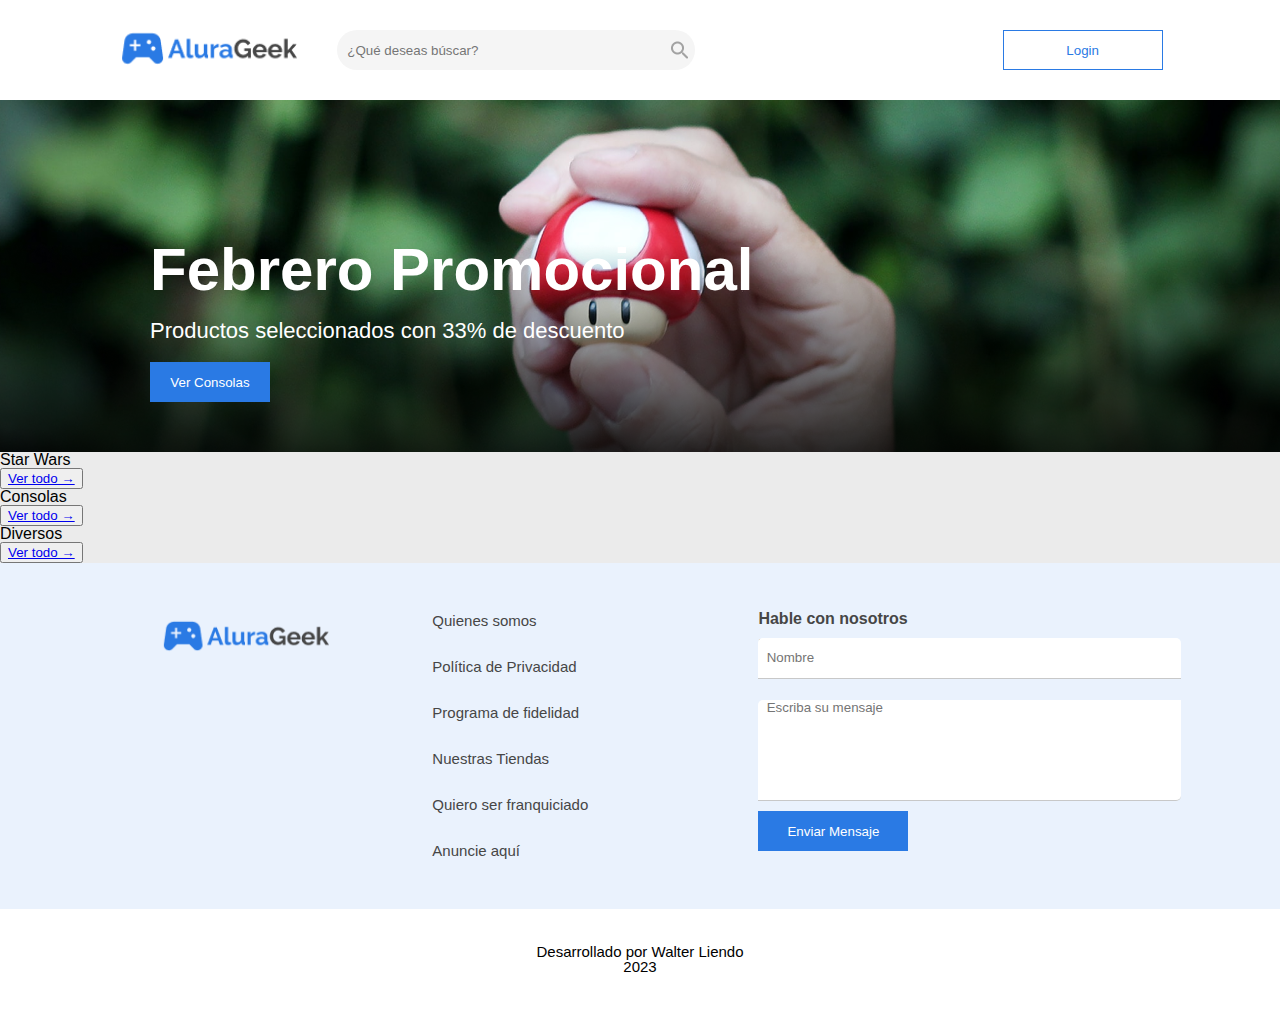
==== index.html @ b8b11677 "creacion del template add-product" ====
<!DOCTYPE html>
<html lang="es">
<head>
    <meta charset="UTF-8">
    <meta http-equiv="X-UA-Compatible" content="IE=edge" />
    <link rel="icon" href="/assets/img/logo.png" />
    <meta name="viewport" content="width=device-width, initial-scale=1.0">
    <link rel="stylesheet" href="assets/css/reset.css">
    <link rel="stylesheet" href="assets/css/style.css">
    <link rel="stylesheet" href="assets/css/header.css">
    <link rel="stylesheet" href="assets/css/banner.css">
    <link rel="stylesheet" href="assets/css/products.css">
    <link rel="stylesheet" href="assets/css/footer.css">
    <link rel="preconnect" href="https://fonts.googleapis.com" />
    <link rel="preconnect" href="https://fonts.gstatic.com" crossorigin />
    <link href="https://fonts.googleapis.com/css2?family=Fira+Code:wght@700&display=swap"/>
    <title>AluraGeek | Home</title>
</head>
<body>
    <header class="header container">
        <div class="header__container">
                <div class="logo__container">
                    <a href="/index.html"><img class="logo__img" src="./assets/img/logo1.png" alt="logo" /></a>
                    <input class="logo__texto" type="text" id="searchInput" placeholder="¿Qué deseas búscar?" />
                    <div class="logo__texto__lupa">
                        <img src="assets/img/lupa.png" alt="lupa">
                    </div>
                </div>
                <a href="./pages/login.html" class="login">
                     <button class="login__btn" id="btnLogin" type="submit">Login</button>
                </a>
               
                <div class="logo__texto__lupa-mobile">
                    <img src="assets/img/lupa.png" alt="lupa">
                </div>
            </div> 
        </div>
     
            <div class="banner__container">
            <div class="banner__descripcion">
                    <h2 class="banner__titulo">Febrero Promocional</h2>
                    <p class="banner__texto">Productos seleccionados con 33% de descuento</p>
                    <a href="#"><button class="banner__btn" type="button">Ver Consolas</button></a>
            </div>
            </div>
    </header>

<!-------------------------------------->

    <section class="productos">
        <div class="productos__container">
        <ul id="searchResults"></ul>
            <div class="productos__titulo">
                <h2 class="categoria__titulo">Star Wars</h2>
                <button class="categoria__btn"><a href="#" class="categoria__link" id="link">Ver todo &#8594;</a></button>
            </div>
            
        </div>
    </section>
    <section class="productos">
        <div class="productos__container">
            <div class="productos__titulo">
                <h2 class="categoria__titulo">Consolas</h2>
                <button class="categoria__btn"><a href="#" class="categoria__link" id="link">Ver todo &#8594;</a></button>
            </div>
            
        </div>
    </section>
    <section class="productos" data-product>
        <div class="productos__container">
            <div class="productos__titulo">
                <h2 class="categoria__titulo">Diversos</h2>
                <button class="categoria__btn"><a href="#" class="categoria__link" id="link">Ver todo &#8594;</a></button>
            </div>
            
        </div>
    </section>
</div>

<!-------------------------------------->

<footer class="pie">
    <div class="pie__container">
        <div class="pie__items">
            <img class="pie__img" src="./assets/img/logo1.png" alt="logo" />      
            <nav class="pie__nav">
                <ul class="pie__lista">
                    <li class="pie__btn"><a class="pie__link" href="">Quienes somos</a></li>
                    <li class="pie__btn"><a class="pie__link" href="">Política de Privacidad</a></li>
                    <li class="pie__btn"><a class="pie__link" href="">Programa de fidelidad</a></li>
                    <li class="pie__btn"><a class="pie__link" href="">Nuestras Tiendas</a></li>
                    <li class="pie__btn"><a class="pie__link" href="">Quiero ser franquiciado</a></li>
                    <li class="pie__btn"><a class="pie__link" href="">Anuncie aquí</a></li>
                </ul>            
            </nav>
        </div>
    <form class="contact__form">
        <label class="contact__form__descripcion">Hable con nosotros</label>
        <div class="form__input">
            <div class="form__nombre__float">
                <input class="form__nombre" type="text" placeholder="Nombre"
                onfocus="this.placeholder=''"
                onblur="this.placeholder='Nombre'" id="formNombre" required />
                <label class="label__nombre">Nombre</label>
            </div>
        <textarea class="form__mensaje" placeholder="Escriba su mensaje" id="formMensaje" required></textarea>
        </div>
        <button type="submit" value="Enviar mensaje" class="form__btn" id="formBtn">Enviar Mensaje</button>
    </form>
</div>
    <div class="pie__info">
        <p class="pie__nombre">Desarrollado por Walter Liendo <br>  2023 </p>
    </div>
</footer>
    <script src="controllers/list-products.js" type="module"></script>
    <script src="controllers/search.js" type="module"></script>
</body>
</html>
---- assets/css/style.css ----
:root {
    font-family: "Releway", sans-serif;
  }

  body {
    background-color: #ebebeb;
    margin: 0;
  padding: 0;
  box-sizing: border-box;
  font-family: "Releway", sans-serif;
  }
---- assets/css/header.css ----
.header {
  display: flex;
	flex-direction: column;
  background-color: #ffff;
}

.header__container {
  align-items: center;
	display: flex;
}

.logo__container {
  display: flex;
	flex-direction: row;
}

.logo__texto {
  float: left;
	height: 40px;
	padding: 0 10px;
  border: none;
	border-radius: 20px 0 0 20px;
  font-family: 'Raleway', sans-serif;
  background: #F5F5F5;
}

.logo__texto__lupa {
  align-items: center;
  border: none;
	border-radius: 0 20px 20px 0;
	display: flex;
	flex-direction: column;
	height: 40px;
	justify-content: center;
	width: 30px;
  background-color: #F5F5F5;
}

.login__btn {
  cursor: pointer;
	height: 40px;
  color: #2A7AE4;
  background: white;
  border: 1px solid #2A7AE4;
}

.login__btn:hover {
  color: white;
  background: #2A7AE4;
}

/*****************/

@media screen and (min-width: 0) {
  .header__container {
    height: 80px;
		justify-content: space-around;
  }

  .logo__container {
    width: 27%;

  }

  .logo__img {
    width: 100px;

  }
  .login__btn {
    width: 120px;

  }

  .logo__texto {
    display: none;

  }

  .logo__texto__lupa {
    display: none;

  }

}

/*************************/

  @media screen and (min-width: 768px) {

  .logo__container {
    align-items: center;
    width: 60%;
  }

  .logo__texto {
    display: block;
		width: 60%;
		margin-left: 30px;
  }

  .logo__texto__lupa {
    display: flex;

  }

  .logo__texto__lupa-mobile {
    display: none;

  }

  
}

/*************************/

@media screen and (min-width: 992px) {
  .header__container {
    height: 100px;
		justify-content: space-evenly;
  }

  .header__container__login, .header__container__products{
    justify-content: left;  
    margin-left: 150px;
    padding: 20px;
}

  .logo__img {
    width: 180px;
  }

  .logo__texto {
    width: 40%;
		margin-left: 40px;
  }

  .login__btn {
    width: 160px;

  }

}
---- assets/css/banner.css ----
.banner__container {
	display: flex;
	align-items: flex-end;
	position: relative;
	height: 352px;
	background: url(../img/banner-image.png) no-repeat center / cover;
}

.banner__descripcion {
	font-family: 'Raleway', sans-serif;
	display: flex;
	flex-direction: column;
	font-weight: 700;
	position: absolute;
}


.banner__btn {
    background-color: #2a7ae4;
	border: none;
	color: #ffff;
	width: 120px;
	cursor: pointer;
	height: 40px;
	font-weight: 300;
	font-family: 'Raleway', sans-serif;
}

.banner__btn:hover {
	background-color: #ffff;
	color: #2a7ae4;
}

.banner__titulo, .banner__texto {
	margin-bottom: 20px;
	color: #ffff;
}
/********************/

@media screen and (min-width: 0) {

	.banner__descripcion {
		padding: 25px;
	}

	.banner__titulo {
		font-size: 25px;
		font-weight: 600;
	}

	.banner__texto {
		font-size: 15px;
		font-weight: 500;
	}
}

@media screen and (min-width: 768px) {

	.banner__descripcion {
		padding: 30px 50px;
	  }
	
	  .banner__titulo {
		font-size: 50px;
	  }
	
	  .banner__texto {
			font-size: 22px;
	  }
}

@media screen and (min-width: 992px) {

	.banner__descripcion {
		padding: 50px 150px;

	}

	.banner__titulo {
		font-size: 60px;

	}
}
---- assets/css/products.css ----
.products {
	height: 100%;
	display: flex;
	flex-direction: column;
	margin: 0 auto;
  }

.products__title {
	display: flex;
	justify-content: space-between;
	align-items: center;
}

.product-btn {
	height: 51px;
	width: 180px;
	color: #ffff;
	border: none;
	background-color: #2a7ae4;

}

.products-section {
	height: 100%;
	  padding: 0px 150px 0px 150px;
	  display: flex;
	  justify-content: space-between;
	  flex-wrap: wrap;
	  gap: 10px;
  }

  .producto {
	display: flex;
	flex-direction: column;
	margin-bottom: 32px;
  } 

  .producto__container {
	position: relative;

  }
  
  .producto__price {
	color: #464646;
	font-weight: bold;
	font-size: 16px;
  }

  .producto__img {
	width: 176px;
	height: 174px;
  }

  .producto__container .editImage {
	position: absolute;
	top: 30px;
	right: 15px;
  }

  .producto__container .deleteImage {
	position: absolute;
	top: 30px;
	right: 50px;
  }

  .editImage,
.deleteImage {
  width: 24px;
  height: 24px;
}

.buttonDelete,
.buttonEdit {
  background-color: transparent;
  border-color: transparent;
}

@media screen and (min-width: 0) {
	/* .producto__container {
		margin: 3%;
	}

	.producto__container {
		height: 60px;
		margin-bottom: 2%;
	} */

}

@media screen and (min-width: 768px) {
	/* .producto__container {
		height: 350px;
	}

	.products__title {
		padding: 0;
		height: 20%;
		margin-bottom: 0;
	} */
}

@media screen and (min-width: 992px) {
	/* .producto__container {
		height: 400px;
	} */

}
---- assets/css/footer.css ----
.pie__container {
    display: flex;
    background: #EAF2FD;
}

.pie__items {
    height: 150px;

}

.pie__nav {
    height: 100%;

}

.pie__lista {
    display: flex;
	flex-direction: column;
	height: 100%;
}

.pie__link {
    font-size: 15px;
	font-weight: 500;
	text-decoration: none;
    font-family: 'Raleway', sans-serif;
    cursor: pointer;
    color: #464646;
}

.contact__form {
    height: 100%;

}

.contact__form__descripcion {
    font-weight: bold;
    font-family: 'Raleway', sans-serif;
    color: #464646;

}

.form__input {
    display: flex;
	flex-direction: column;
	justify-content: space-around;
	height: 80%;
}

.form__nombre__float {
    position: relative;

}

.form__nombre {
    height: 40px;
	position: relative;
	outline: 0;
	width: 98%;
	z-index: 2;
	padding: 0 2%;
    border: none;
	border-radius: 5px 5px 0 0;
	border-bottom: 1px solid #C8C8C8;
    font-family: 'Raleway', sans-serif;

}

.label__nombre {
    font-size: 12px;
	font-weight: 500;
	position: absolute;
	top: 0; bottom: 0; left: 0; right: 0;
	width: 0;
    font-family: 'Raleway', sans-serif;
    color: #A2A2A2;
}

.form__nombre:focus + .label__nombre, 
.form__nombre:not(:placeholder-shown) + .label__nombre {
	z-index: 2;
}

.form__mensaje {
    height: 100px;
	outline: 0;
	padding: 0 2%;
	resize: none;
	width: 98%;
    border: none;
	border-radius: 5px 0;
	border-bottom: 1px solid #C8C8C8;
    font-family: 'Raleway', sans-serif;

}

.form__nombre:focus, .form__mensaje:focus {
	border-color:#2A7AE4;
}

.form__btn {
    height: 40px;
	width: 150px;
    border: none;
	background: #2A7AE4;
    color: #ffff;
    cursor: pointer;
}

.pie__info {
    display: flex;
	flex-direction: column;
	height: 100px;
	justify-content: space-around;
	text-align: center;
    align-items: center;
    background-color: #ffff;
}

.pie__nombre {
    font-weight: 500;
	font-size: 15px;
    font-family: 'Raleway', sans-serif;

}

/*Mobile devices*/

@media screen and (min-width: 0) {
    .pie__container {
        align-items: center;
		flex-direction: column;
		height: 560px;
		justify-content: space-between;
		padding: 1.5rem;
    }

    .pie__items {
        height: 240px;
		text-align: center;
		width: 100%;
    }

    .pie__lista {
		justify-content: space-around;
    }

    .pie__link {
        line-height: 20px;

    }
    .contact__form {
        height: 230px;
		width: 100%;
    }
}

/* tablet devices */
@media screen and (min-width: 768px) {
    .pie__container {
        align-items: flex-start;
		flex-direction: row;
		height: 250px;
		justify-content: space-around;
    }

    .contact__form {
        width: 60%;

    }

    .pie__items {
        display: flex;
		flex-direction: column;
		height: 100%;
		text-align: inherit;
		justify-content: flex-start;
		width: 30%;
    }

    .pie__img {
        width: 170px;

    }

    .pie__lista {
        justify-content: space-around;

    }
}

/* Desktop */
@media screen and (min-width: 992px) {
    .pie__container {
        padding: 3rem;

    }

    .contact__form {
        width: 35%;

    }

    .pie__items {
        flex-direction: row;
		justify-content: space-around;
		width: 45%;
    }

    .pie__img {
        height: 50px;

    }

    .pie__lista {
        justify-content: space-between;

    }
}
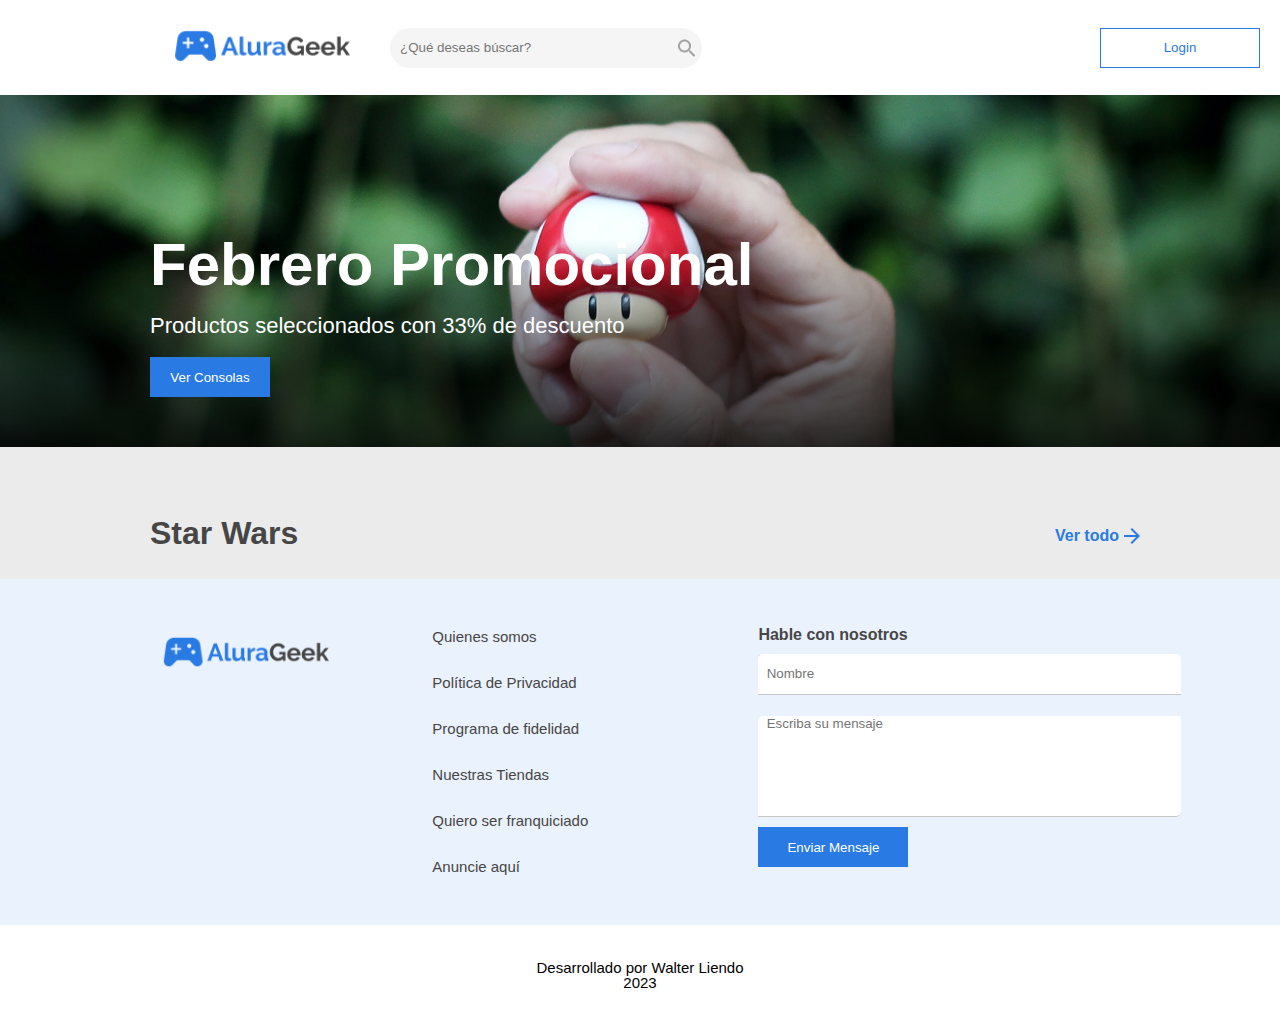
==== commit 10288ff5: "mejora del style de los productos" ====
--- a/index.html
+++ b/index.html
@@ -19,45 +19,47 @@
 <body>
     <header class="header container">
         <div class="header__container">
-                <div class="logo__container">
-                    <a href="/index.html"><img class="logo__img" src="./assets/img/logo1.png" alt="logo" /></a>
-                    <input class="logo__texto" type="text" id="searchInput" placeholder="¿Qué deseas búscar?" />
-                    <div class="logo__texto__lupa">
-                        <img src="assets/img/lupa.png" alt="lupa">
-                    </div>
-                </div>
-                <a href="./pages/login.html" class="login">
-                     <button class="login__btn" id="btnLogin" type="submit">Login</button>
-                </a>
-               
-                <div class="logo__texto__lupa-mobile">
+            <div class="logo__container">
+                <a href="/index.html"><img class="logo__img" src="./assets/img/logo1.png" alt="logo" /></a>
+                <input class="logo__texto" type="text" id="searchInput" placeholder="¿Qué deseas búscar?" />
+                <div class="logo__texto__lupa">
                     <img src="assets/img/lupa.png" alt="lupa">
                 </div>
-            </div> 
-        </div>
+            </div>
+            <a href="./pages/login.html" class="login">
+                    <button class="login__btn" id="btnLogin" type="submit">Login</button>
+            </a>
+            
+            <div class="logo__texto__lupa-mobile">
+                <img src="assets/img/lupa.png" alt="lupa">
+            </div>
+        </div> 
      
             <div class="banner__container">
-            <div class="banner__descripcion">
-                    <h2 class="banner__titulo">Febrero Promocional</h2>
-                    <p class="banner__texto">Productos seleccionados con 33% de descuento</p>
-                    <a href="#"><button class="banner__btn" type="button">Ver Consolas</button></a>
-            </div>
+                <div class="banner__descripcion">
+                        <h2 class="banner__titulo">Febrero Promocional</h2>
+                        <p class="banner__texto">Productos seleccionados con 33% de descuento</p>
+                        <a href="#"><button class="banner__btn" type="button">Ver Consolas</button></a>
+                </div>
             </div>
     </header>
 
 <!-------------------------------------->
 
-    <section class="productos">
-        <div class="productos__container">
-        <ul id="searchResults"></ul>
-            <div class="productos__titulo">
+    <section class="general">
+        <div class="products__container">
+            <!-- <ul id="searchResults"></ul> -->
+            <div class="products__title">
                 <h2 class="categoria__titulo">Star Wars</h2>
-                <button class="categoria__btn"><a href="#" class="categoria__link" id="link">Ver todo &#8594;</a></button>
             </div>
-            
+            <div class="verTodo">
+               Ver todo <img src="./assets/img/Vector.png" alt="ver todo" class="vector">
+            </div>      
         </div>
+        <section class="productos" data-product>
+        </section>
     </section>
-    <section class="productos">
+    <!-- <section class="productos">
         <div class="productos__container">
             <div class="productos__titulo">
                 <h2 class="categoria__titulo">Consolas</h2>
@@ -74,8 +76,7 @@
             </div>
             
         </div>
-    </section>
-</div>
+    </section> -->
 
 <!-------------------------------------->
 
@@ -112,7 +113,7 @@
         <p class="pie__nombre">Desarrollado por Walter Liendo <br>  2023 </p>
     </div>
 </footer>
-    <script src="controllers/list-products.js" type="module"></script>
-    <script src="controllers/search.js" type="module"></script>
+    <script src="./controllers/products.js" type="module"></script>
+    <script src="./controllers/search.js" type="module"></script>
 </body>
 </html>--- a/assets/css/style.css
+++ b/assets/css/style.css
@@ -3,9 +3,10 @@
   }
 
   body {
+    scroll-behavior: smooth;
     background-color: #ebebeb;
     margin: 0;
-  padding: 0;
-  box-sizing: border-box;
-  font-family: "Releway", sans-serif;
+    padding: 0;
+    box-sizing: border-box;
+    font-family: "Releway", sans-serif;
   }--- a/assets/css/header.css
+++ b/assets/css/header.css
@@ -1,92 +1,97 @@
 .header {
   display: flex;
-	flex-direction: column;
+  flex-direction: column;
   background-color: #ffff;
 }
 
 .header__container {
   align-items: center;
-	display: flex;
+  display: flex;
 }
 
 .logo__container {
   display: flex;
-	flex-direction: row;
+  flex-direction: row;
 }
 
 .logo__texto {
   float: left;
-	height: 40px;
-	padding: 0 10px;
+  height: 40px;
+  padding: 0 10px;
   border: none;
-	border-radius: 20px 0 0 20px;
-  font-family: 'Raleway', sans-serif;
-  background: #F5F5F5;
+  border-radius: 20px 0 0 20px;
+  font-family: "Raleway", sans-serif;
+  background: #f5f5f5;
 }
 
 .logo__texto__lupa {
   align-items: center;
   border: none;
-	border-radius: 0 20px 20px 0;
-	display: flex;
-	flex-direction: column;
-	height: 40px;
-	justify-content: center;
-	width: 30px;
-  background-color: #F5F5F5;
+  border-radius: 0 20px 20px 0;
+  display: flex;
+  flex-direction: column;
+  height: 40px;
+  justify-content: center;
+  width: 30px;
+  background-color: #f5f5f5;
 }
 
 .login__btn {
   cursor: pointer;
-	height: 40px;
-  color: #2A7AE4;
+  height: 40px;
+  color: #2a7ae4;
   background: white;
-  border: 1px solid #2A7AE4;
+  border: 1px solid #2a7ae4;
 }
 
 .login__btn:hover {
   color: white;
-  background: #2A7AE4;
+  background: #2a7ae4;
 }
 
 /*****************/
 
 @media screen and (min-width: 0) {
-  .header__container {
-    height: 80px;
-		justify-content: space-around;
+  .header__container, 
+  .header__container__login {
+    justify-content: space-between;
+    padding: 20px;
+    display: inline-flex;
   }
 
   .logo__container {
     width: 27%;
-
+   
   }
 
   .logo__img {
     width: 100px;
-
   }
   .login__btn {
     width: 120px;
-
   }
 
   .logo__texto {
     display: none;
-
   }
 
   .logo__texto__lupa {
     display: none;
-
   }
-
 }
 
 /*************************/
 
-  @media screen and (min-width: 768px) {
-
+@media screen and (min-width: 768px) {
+  
+.header__container__login,
+.header__container__products,
+.header__container__add {
+  justify-content: left;
+  margin-left: 20px;
+  display: flex;
+  padding: 20px;
+}
   .logo__container {
     align-items: center;
     width: 60%;
@@ -94,49 +99,48 @@
 
   .logo__texto {
     display: block;
-		width: 60%;
-		margin-left: 30px;
+    width: 60%;
+    margin-left: 30px;
   }
 
   .logo__texto__lupa {
     display: flex;
-
   }
 
   .logo__texto__lupa-mobile {
     display: none;
-
   }
-
-  
 }
 
 /*************************/
 
 @media screen and (min-width: 992px) {
-  .header__container {
-    height: 100px;
-		justify-content: space-evenly;
-  }
-
-  .header__container__login, .header__container__products{
-    justify-content: left;  
-    margin-left: 150px;
-    padding: 20px;
+.header__container {
+  margin-left: 150px;
 }
 
-  .logo__img {
-    width: 180px;
-  }
+.header__container__login,
+.header__container__products,
+.header__container__add {
+  justify-content: left;
+  margin-left: 150px;
+  padding: 20px;
+}
 
-  .logo__texto {
-    width: 40%;
-		margin-left: 40px;
-  }
+.logo__img {
+  width: 180px;
+}
 
-  .login__btn {
-    width: 160px;
+.logo__texto__lupa{
+  background-color: #f5f5f5;
 
-  }
+}
+.logo__texto {
+  width: 40%;
+  margin-left: 40px;
+}
 
+.login__btn {
+  width: 160px;
+}
 }--- a/assets/css/products.css
+++ b/assets/css/products.css
@@ -1,19 +1,57 @@
 
-.products {
+.general {
 	height: 100%;
 	display: flex;
 	flex-direction: column;
 	margin: 0 auto;
+}
+
+.products__container {
+	padding: 20px 110px 0px 120px;
+	display: flex;
+	justify-content: space-between;
+	align-items: center;
   }
+
+.products__container .products__title {
+	font-size: 32px;
+	font-weight: bold;
+	padding: 30px;
+	color: #464646;
+}
+
+.verTodo {
+	color: #2a7ae4;
+	font-weight: bold;
+    margin-top: 25px;
+    display: flex;
+    padding: 30px;
+}
+
+.vector {
+	margin-left: 5px;
+}
 
 .products__title {
 	display: flex;
 	justify-content: space-between;
 	align-items: center;
+	font-family: 'Raleway', sans-serif;
+
 }
 
+.producto {
+	display: flex;
+	flex-direction: column;
+	margin-bottom: 32px;
+} 
+
+.producto__img {
+	width: 176px;
+	height: 174px;
+  }
 .product-btn {
-	height: 51px;
+	height: 45px;
 	width: 180px;
 	color: #ffff;
 	border: none;
@@ -23,18 +61,13 @@
 
 .products-section {
 	height: 100%;
-	  padding: 0px 150px 0px 150px;
 	  display: flex;
 	  justify-content: space-between;
 	  flex-wrap: wrap;
 	  gap: 10px;
   }
 
-  .producto {
-	display: flex;
-	flex-direction: column;
-	margin-bottom: 32px;
-  } 
+
 
   .producto__container {
 	position: relative;
@@ -45,11 +78,6 @@
 	color: #464646;
 	font-weight: bold;
 	font-size: 16px;
-  }
-
-  .producto__img {
-	width: 176px;
-	height: 174px;
   }
 
   .producto__container .editImage {
@@ -77,32 +105,47 @@
 }
 
 @media screen and (min-width: 0) {
-	/* .producto__container {
-		margin: 3%;
+	.products__title{
+		display: flex;
+		flex-direction: column;
+		font-weight: 800;
+		align-items: baseline;
+		margin-top: 20px;
 	}
+	.products {
+		height: 100%;
+		padding: 5px;
+		margin-left: 10px;
+		margin-right: 20px;
+	  }
 
-	.producto__container {
-		height: 60px;
-		margin-bottom: 2%;
-	} */
-
+	.product-btn {
+		margin-top: 20px;
+	}
 }
 
-@media screen and (min-width: 768px) {
-	/* .producto__container {
-		height: 350px;
+@media screen and (min-width: 380px) {
+	.products__title {
+		display: flex;
+		flex-direction: row;
+		align-items: baseline;
 	}
-
-	.products__title {
-		padding: 0;
-		height: 20%;
-		margin-bottom: 0;
-	} */
+	.products {
+		height: 100%;
+		padding: 20px;
+		margin-left: 10px;
+		margin-right: 20px;
+	  }
 }
 
 @media screen and (min-width: 992px) {
-	/* .producto__container {
-		height: 400px;
-	} */
-
+	.products__title {
+		display: flex;
+		flex-direction: row;
+	}
+	.productos {
+		display: flex;
+		flex-direction: row;
+		justify-content: space-evenly;
+	}
 }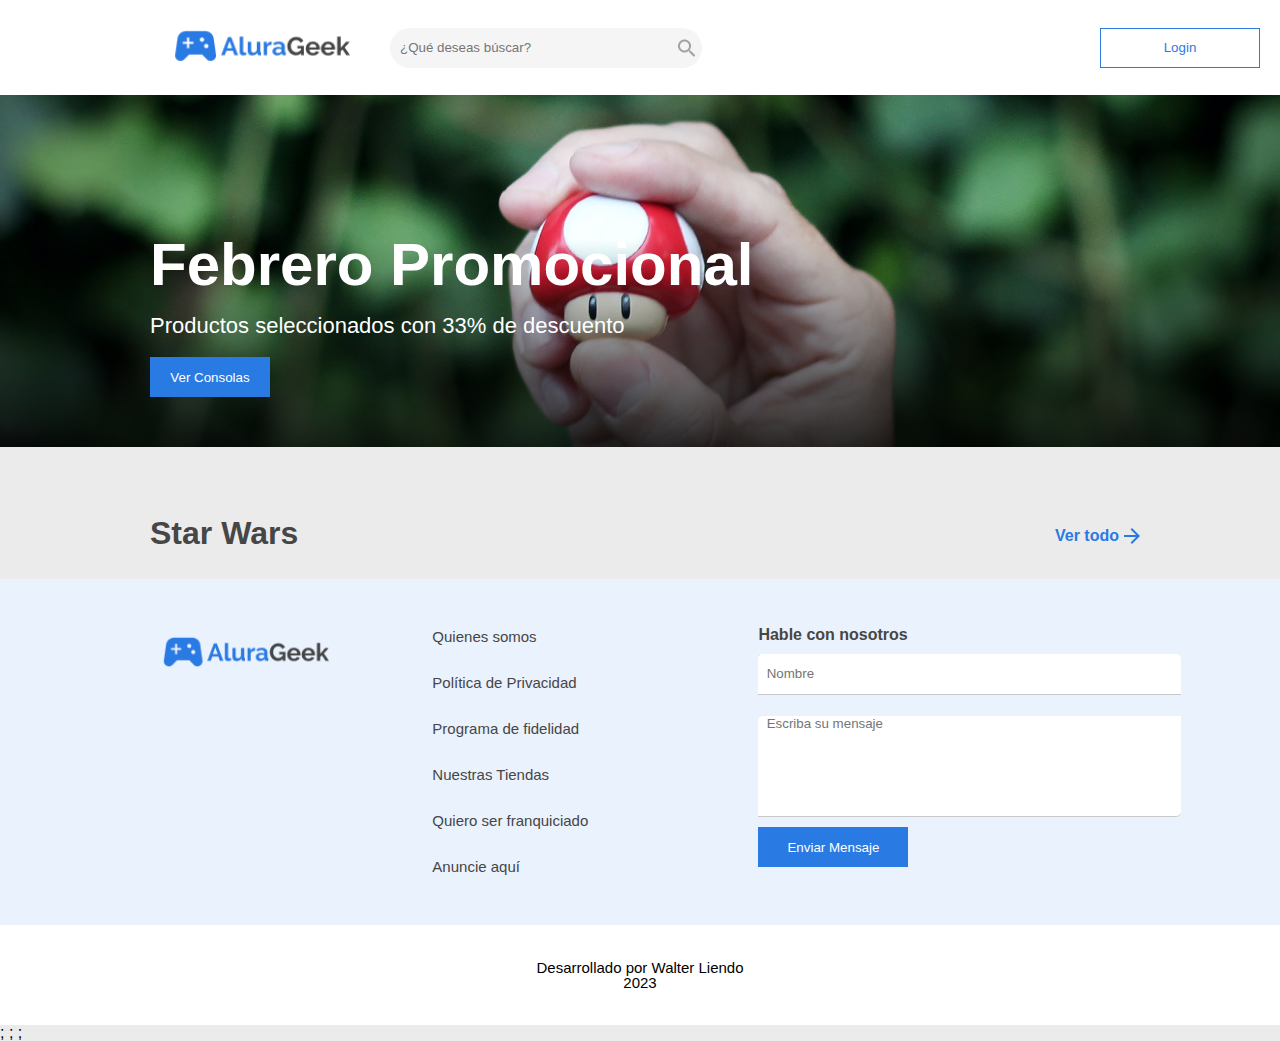
==== commit 1a7aa23a: "implementacion de CAD" ====
--- a/index.html
+++ b/index.html
@@ -80,40 +80,9 @@
 
 <!-------------------------------------->
 
-<footer class="pie">
-    <div class="pie__container">
-        <div class="pie__items">
-            <img class="pie__img" src="./assets/img/logo1.png" alt="logo" />      
-            <nav class="pie__nav">
-                <ul class="pie__lista">
-                    <li class="pie__btn"><a class="pie__link" href="">Quienes somos</a></li>
-                    <li class="pie__btn"><a class="pie__link" href="">Política de Privacidad</a></li>
-                    <li class="pie__btn"><a class="pie__link" href="">Programa de fidelidad</a></li>
-                    <li class="pie__btn"><a class="pie__link" href="">Nuestras Tiendas</a></li>
-                    <li class="pie__btn"><a class="pie__link" href="">Quiero ser franquiciado</a></li>
-                    <li class="pie__btn"><a class="pie__link" href="">Anuncie aquí</a></li>
-                </ul>            
-            </nav>
-        </div>
-    <form class="contact__form">
-        <label class="contact__form__descripcion">Hable con nosotros</label>
-        <div class="form__input">
-            <div class="form__nombre__float">
-                <input class="form__nombre" type="text" placeholder="Nombre"
-                onfocus="this.placeholder=''"
-                onblur="this.placeholder='Nombre'" id="formNombre" required />
-                <label class="label__nombre">Nombre</label>
-            </div>
-        <textarea class="form__mensaje" placeholder="Escriba su mensaje" id="formMensaje" required></textarea>
-        </div>
-        <button type="submit" value="Enviar mensaje" class="form__btn" id="formBtn">Enviar Mensaje</button>
-    </form>
-</div>
-    <div class="pie__info">
-        <p class="pie__nombre">Desarrollado por Walter Liendo <br>  2023 </p>
-    </div>
-</footer>
-    <script src="./controllers/products.js" type="module"></script>
-    <script src="./controllers/search.js" type="module"></script>
+<footer class="pie" id="idFooter"></footer>
+<script src="./controllers/products.js" type="module"></script>;
+<script src="./controllers/search.js" type="module"></script>;
+<script src="./controllers/index.js" type="module"></script>;
 </body>
 </html>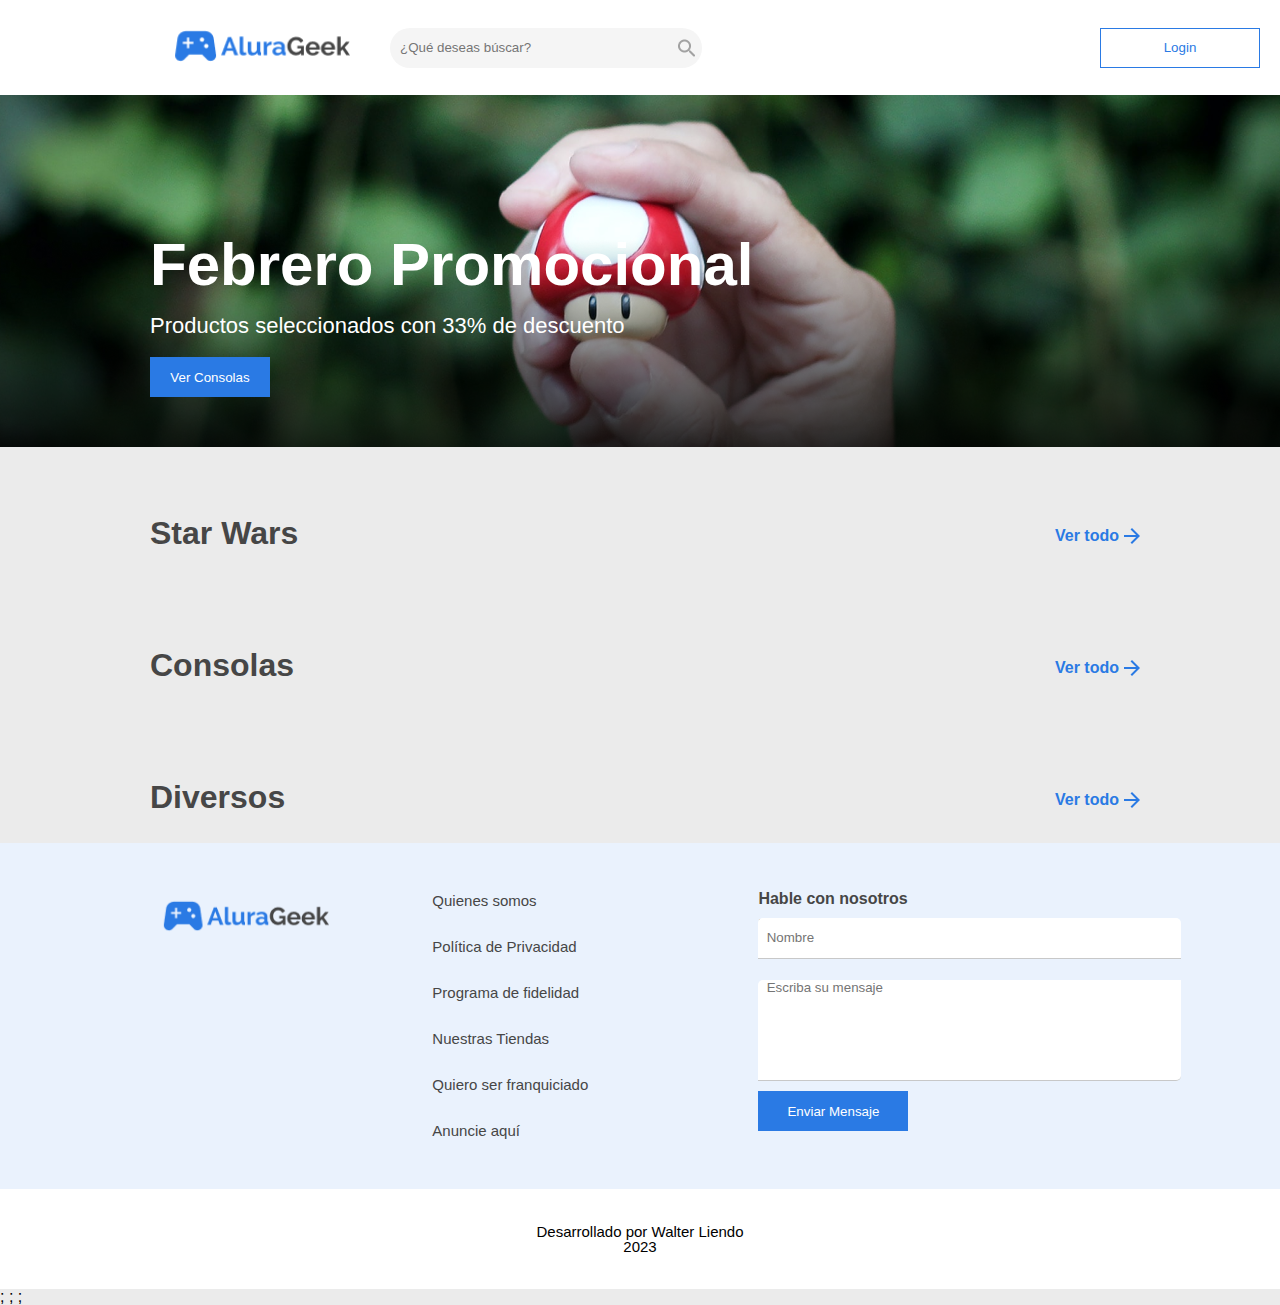
==== commit 714fc715: "cree secciones en el index" ====
--- a/index.html
+++ b/index.html
@@ -17,34 +17,7 @@
     <title>AluraGeek | Home</title>
 </head>
 <body>
-    <header class="header container">
-        <div class="header__container">
-            <div class="logo__container">
-                <a href="/index.html"><img class="logo__img" src="./assets/img/logo1.png" alt="logo" /></a>
-                <input class="logo__texto" type="text" id="searchInput" placeholder="¿Qué deseas búscar?" />
-                <div class="logo__texto__lupa">
-                    <img src="assets/img/lupa.png" alt="lupa">
-                </div>
-            </div>
-            <a href="./pages/login.html" class="login">
-                    <button class="login__btn" id="btnLogin" type="submit">Login</button>
-            </a>
-            
-            <div class="logo__texto__lupa-mobile">
-                <img src="assets/img/lupa.png" alt="lupa">
-            </div>
-        </div> 
-     
-            <div class="banner__container">
-                <div class="banner__descripcion">
-                        <h2 class="banner__titulo">Febrero Promocional</h2>
-                        <p class="banner__texto">Productos seleccionados con 33% de descuento</p>
-                        <a href="#"><button class="banner__btn" type="button">Ver Consolas</button></a>
-                </div>
-            </div>
-    </header>
-
-<!-------------------------------------->
+    <header class="header container" id="idHeader"></header>
 
     <section class="general">
         <div class="products__container">
@@ -58,28 +31,31 @@
         </div>
         <section class="productos" data-product>
         </section>
+        <div class="products__container">
+            <!-- <ul id="searchResults"></ul> -->
+            <div class="products__title">
+                <h2 class="categoria__titulo">Consolas</h2>
+            </div>
+            <div class="verTodo">
+               Ver todo <img src="./assets/img/Vector.png" alt="ver todo" class="vector">
+            </div>      
+        </div>
+        <section class="productos" data-product>
+        </section>
+        <div class="products__container">
+            <!-- <ul id="searchResults"></ul> -->
+            <div class="products__title">
+                <h2 class="categoria__titulo">Diversos</h2>
+            </div>
+            <div class="verTodo">
+               Ver todo <img src="./assets/img/Vector.png" alt="ver todo" class="vector">
+            </div>      
+        </div>
+        <section class="productos" data-product>
+        </section>
     </section>
-    <!-- <section class="productos">
-        <div class="productos__container">
-            <div class="productos__titulo">
-                <h2 class="categoria__titulo">Consolas</h2>
-                <button class="categoria__btn"><a href="#" class="categoria__link" id="link">Ver todo &#8594;</a></button>
-            </div>
-            
-        </div>
-    </section>
-    <section class="productos" data-product>
-        <div class="productos__container">
-            <div class="productos__titulo">
-                <h2 class="categoria__titulo">Diversos</h2>
-                <button class="categoria__btn"><a href="#" class="categoria__link" id="link">Ver todo &#8594;</a></button>
-            </div>
-            
-        </div>
-    </section> -->
-
-<!-------------------------------------->
-
+     
+     
 <footer class="pie" id="idFooter"></footer>
 <script src="./controllers/products.js" type="module"></script>;
 <script src="./controllers/search.js" type="module"></script>;
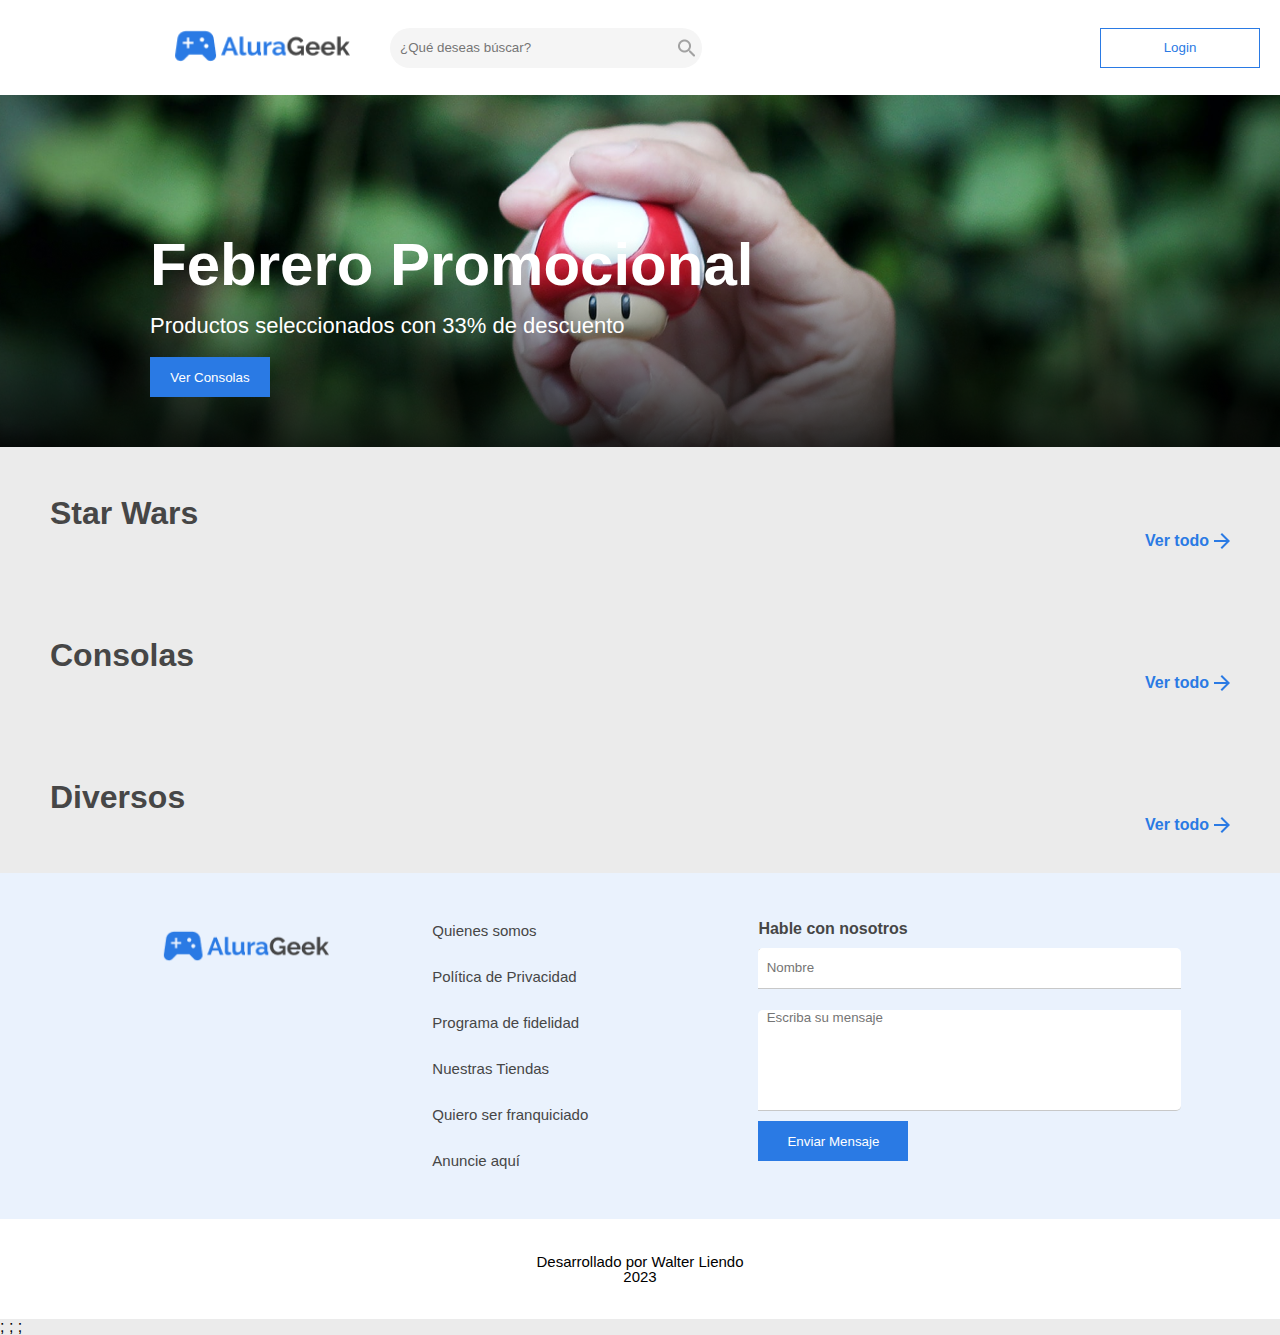
==== commit ccd66788: "cree allconsolas.html" ====
--- a/index.html
+++ b/index.html
@@ -25,33 +25,33 @@
             <div class="products__title">
                 <h2 class="categoria__titulo">Star Wars</h2>
             </div>
-            <div class="verTodo">
-               Ver todo <img src="./assets/img/Vector.png" alt="ver todo" class="vector">
-            </div>      
+            <div >
+                <a href="./pages/allproduct.html"  class="verTodo">Ver todo <img src="./assets/img/Vector.png" alt="ver todo" class="vector"></a>
+             </div>      
         </div>
-        <section class="productos" data-product>
+        <section class="productos" data-starwars>
         </section>
         <div class="products__container">
             <!-- <ul id="searchResults"></ul> -->
             <div class="products__title">
                 <h2 class="categoria__titulo">Consolas</h2>
             </div>
-            <div class="verTodo">
-               Ver todo <img src="./assets/img/Vector.png" alt="ver todo" class="vector">
-            </div>      
+            <div >
+                <a href="./pages/allproduct.html"  class="verTodo">Ver todo <img src="./assets/img/Vector.png" alt="ver todo" class="vector"></a>
+             </div>     
         </div>
-        <section class="productos" data-product>
+        <section class="productos" data-consolas>
         </section>
         <div class="products__container">
             <!-- <ul id="searchResults"></ul> -->
             <div class="products__title">
                 <h2 class="categoria__titulo">Diversos</h2>
             </div>
-            <div class="verTodo">
-               Ver todo <img src="./assets/img/Vector.png" alt="ver todo" class="vector">
+            <div >
+               <a href="./pages/allproduct.html"  class="verTodo">Ver todo <img src="./assets/img/Vector.png" alt="ver todo" class="vector"></a>
             </div>      
         </div>
-        <section class="productos" data-product>
+        <section class="productos" data-diversos>
         </section>
     </section>
      
--- a/assets/css/header.css
+++ b/assets/css/header.css
@@ -53,6 +53,7 @@
 
 @media screen and (min-width: 0) {
   .header__container, 
+  .header__container__add,
   .header__container__login {
     justify-content: space-between;
     padding: 20px;
@@ -92,6 +93,7 @@
   display: flex;
   padding: 20px;
 }
+
   .logo__container {
     align-items: center;
     width: 60%;
@@ -126,7 +128,13 @@
   margin-left: 150px;
   padding: 20px;
 }
-
+.header__container__add {
+  justify-content: space-between;
+}
+.header__container__add button {
+  margin-right: 100px;
+  margin-top: 5px;
+}
 .logo__img {
   width: 180px;
 }
--- a/assets/css/products.css
+++ b/assets/css/products.css
@@ -7,25 +7,23 @@
 }
 
 .products__container {
-	padding: 20px 110px 0px 120px;
+	padding: 20px 20px 0px 20px;
 	display: flex;
 	justify-content: space-between;
 	align-items: center;
   }
 
 .products__container .products__title {
-	font-size: 32px;
-	font-weight: bold;
 	padding: 30px;
-	color: #464646;
 }
 
 .verTodo {
 	color: #2a7ae4;
-	font-weight: bold;
+	font-weight: 800;
     margin-top: 25px;
     display: flex;
     padding: 30px;
+	text-decoration: none;
 }
 
 .vector {
@@ -34,6 +32,8 @@
 
 .products__title {
 	display: flex;
+	font-weight: bold;
+	color: #464646;
 	justify-content: space-between;
 	align-items: center;
 	font-family: 'Raleway', sans-serif;
@@ -41,37 +41,55 @@
 }
 
 .producto {
+	background-color: #ffff;
+	box-shadow: 0px 1px 5px 0px rgba(28, 29, 4, 0.5);
 	display: flex;
 	flex-direction: column;
-	margin-bottom: 32px;
+	flex-shrink: 0;
+	justify-content: space-between; 
+	padding: 10px;
+	row-gap: 12px;
+	transition: 0.3s;
+	width: calc((100% / 6) - (var(--gap) - (var(--gap) / 6)));
+	overflow: hidden;
 } 
 
+.producto:hover {
+	transform: scale(1.03);
+
+}
 .producto__img {
-	width: 176px;
-	height: 174px;
+	cursor: pointer;  
+	max-height: 300px;
+	width: 100%;
   }
 .product-btn {
 	height: 45px;
 	width: 180px;
-	color: #ffff;
+	color: #f5f5f5;
 	border: none;
 	background-color: #2a7ae4;
-
+	margin-bottom: 15px;
+	margin-right: 20px;
 }
 
 .products-section {
 	height: 100%;
 	  display: flex;
-	  justify-content: space-between;
+	  margin-right: 2px;
+	  justify-content: space-around;
 	  flex-wrap: wrap;
-	  gap: 10px;
-  }
-
-
+  }
+
+.producto__name {
+	  font-size: 14px;
+  font-weight: 500;
+  line-height: 16px;
+}
 
   .producto__container {
 	position: relative;
-
+	margin-top: -25px;
   }
   
   .producto__price {
@@ -80,6 +98,10 @@
 	font-size: 16px;
   }
 
+  .producto__ver {
+	text-decoration: none;
+	font-weight: bold;
+  }
   .producto__container .editImage {
 	position: absolute;
 	top: 30px;
@@ -107,45 +129,98 @@
 @media screen and (min-width: 0) {
 	.products__title{
 		display: flex;
+		font-weight: bold;
+		font-size: 20px;
 		flex-direction: column;
-		font-weight: 800;
 		align-items: baseline;
+		margin-bottom: 20px;
+	}
+	.producto {
+		width: 83%;
+		display: flex;
+		margin-left: 10px;
+		margin-bottom: 20px;
+	}
+	.products {
+		height: 70%;
+		width: 94%;
+		flex-wrap: nowrap;
+		padding: 2px;
+		margin-left: 15px;
+		margin-right: 5px;
+	  }
+
+	.product-btn {
 		margin-top: 20px;
+
+	}
+
+	.producto__img {
+        width: 140px;
+        height: 140px;
+    }
+	.productos {
+		display: flex;
+		margin-left: 15px;
+		margin-right: 15px;
+	}
+	.products-section {
+		display: flex;	
+		margin-right: 5px;
+		flex-direction: row;
+		}
+	}
+
+@media screen and (min-width: 768px) {
+	.products__title {
+		display: flex;
+		font-weight: 600;
+		font-size: 20px;
+		flex-direction: row;
+		align-items: baseline;
+		margin-bottom: 15px;
 	}
 	.products {
 		height: 100%;
-		padding: 5px;
-		margin-left: 10px;
-		margin-right: 20px;
-	  }
-
-	.product-btn {
-		margin-top: 20px;
-	}
-}
-
-@media screen and (min-width: 380px) {
-	.products__title {
-		display: flex;
-		flex-direction: row;
-		align-items: baseline;
-	}
-	.products {
-		height: 100%;
+		width: 90%;
 		padding: 20px;
 		margin-left: 10px;
 		margin-right: 20px;
 	  }
+	  .producto {
+		width: 75%;
+		margin-left: 30px;
+	  }
+	  .productos {
+		display: flex;
+		flex-direction: row;
+	  }
+	  .products-section {
+		justify-content: flex-start;
+		display: flex;
+	  }
 }
 
 @media screen and (min-width: 992px) {
 	.products__title {
 		display: flex;
-		flex-direction: row;
+		font-size: 32px;
+		flex-direction: row;
+		margin-bottom: 30px;
+	}
+	.producto {
+		width: 75%;
 	}
 	.productos {
 		display: flex;
 		flex-direction: row;
-		justify-content: space-evenly;
+		justify-content: start;
+	}
+	.products-section {
+		display: flex;
+		justify-content: flex-start;
+	}
+	.products {
+		width: 95%;
 	}
 }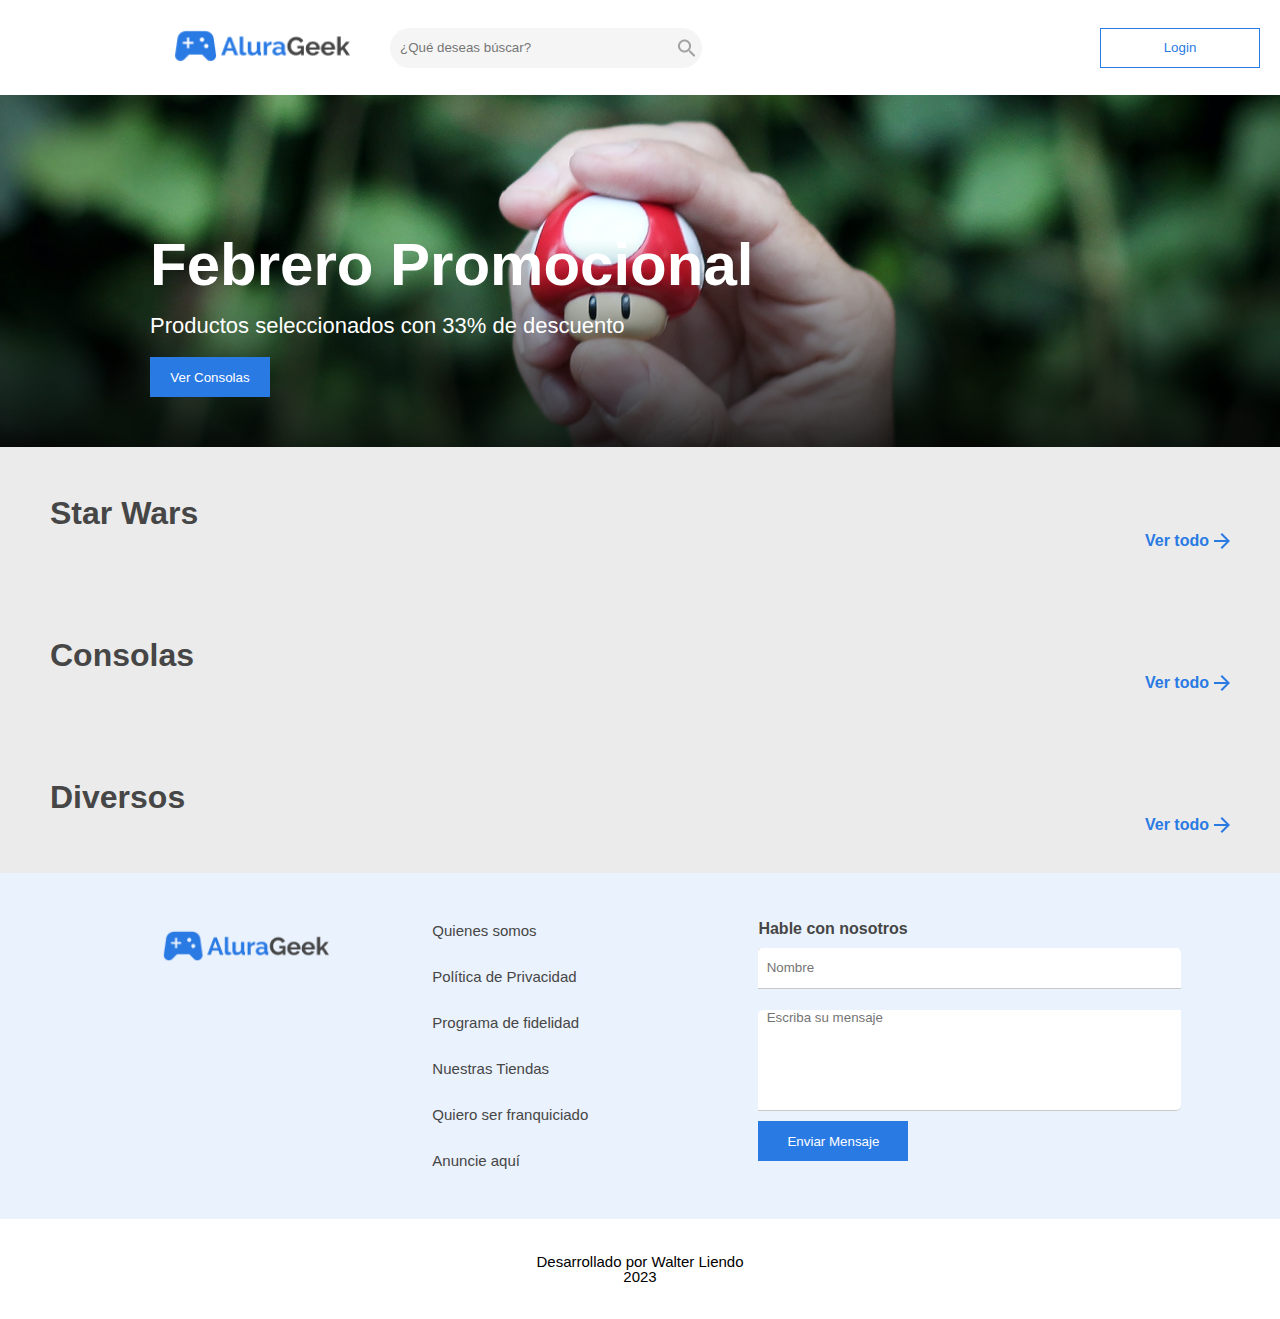
==== commit 7c518099: "le di formato automatico a todo" ====
--- a/index.html
+++ b/index.html
@@ -1,64 +1,71 @@
 <!DOCTYPE html>
 <html lang="es">
-<head>
-    <meta charset="UTF-8">
+  <head>
+    <meta charset="UTF-8" />
     <meta http-equiv="X-UA-Compatible" content="IE=edge" />
     <link rel="icon" href="/assets/img/logo.png" />
-    <meta name="viewport" content="width=device-width, initial-scale=1.0">
-    <link rel="stylesheet" href="assets/css/reset.css">
-    <link rel="stylesheet" href="assets/css/style.css">
-    <link rel="stylesheet" href="assets/css/header.css">
-    <link rel="stylesheet" href="assets/css/banner.css">
-    <link rel="stylesheet" href="assets/css/products.css">
-    <link rel="stylesheet" href="assets/css/footer.css">
+    <meta name="viewport" content="width=device-width, initial-scale=1.0" />
+    <link rel="stylesheet" href="assets/css/reset.css" />
+    <link rel="stylesheet" href="assets/css/style.css" />
+    <link rel="stylesheet" href="assets/css/header.css" />
+    <link rel="stylesheet" href="assets/css/banner.css" />
+    <link rel="stylesheet" href="assets/css/products.css" />
+    <link rel="stylesheet" href="assets/css/footer.css" />
     <link rel="preconnect" href="https://fonts.googleapis.com" />
     <link rel="preconnect" href="https://fonts.gstatic.com" crossorigin />
-    <link href="https://fonts.googleapis.com/css2?family=Fira+Code:wght@700&display=swap"/>
+    <link
+      href="https://fonts.googleapis.com/css2?family=Fira+Code:wght@700&display=swap"
+    />
     <title>AluraGeek | Home</title>
-</head>
-<body>
+  </head>
+  <body>
     <header class="header container" id="idHeader"></header>
 
     <section class="general">
-        <div class="products__container">
-            <!-- <ul id="searchResults"></ul> -->
-            <div class="products__title">
-                <h2 class="categoria__titulo">Star Wars</h2>
-            </div>
-            <div >
-                <a href="./pages/allproduct.html"  class="verTodo">Ver todo <img src="./assets/img/Vector.png" alt="ver todo" class="vector"></a>
-             </div>      
+      <div class="products__container">
+        <!-- <ul id="searchResults"></ul> -->
+        <div class="products__title">
+          <h2 class="categoria__titulo">Star Wars</h2>
         </div>
-        <section class="productos" data-starwars>
-        </section>
-        <div class="products__container">
-            <!-- <ul id="searchResults"></ul> -->
-            <div class="products__title">
-                <h2 class="categoria__titulo">Consolas</h2>
-            </div>
-            <div >
-                <a href="./pages/allproduct.html"  class="verTodo">Ver todo <img src="./assets/img/Vector.png" alt="ver todo" class="vector"></a>
-             </div>     
+        <div>
+          <a href="./pages/allproduct.html" class="verTodo"
+            >Ver todo
+            <img src="./assets/img/Vector.png" alt="ver todo" class="vector"
+          /></a>
         </div>
-        <section class="productos" data-consolas>
-        </section>
-        <div class="products__container">
-            <!-- <ul id="searchResults"></ul> -->
-            <div class="products__title">
-                <h2 class="categoria__titulo">Diversos</h2>
-            </div>
-            <div >
-               <a href="./pages/allproduct.html"  class="verTodo">Ver todo <img src="./assets/img/Vector.png" alt="ver todo" class="vector"></a>
-            </div>      
+      </div>
+      <section class="productos" data-starwars></section>
+      <div class="products__container">
+        <!-- <ul id="searchResults"></ul> -->
+        <div class="products__title">
+          <h2 class="categoria__titulo">Consolas</h2>
         </div>
-        <section class="productos" data-diversos>
-        </section>
+        <div>
+          <a href="./pages/allproduct.html" class="verTodo"
+            >Ver todo
+            <img src="./assets/img/Vector.png" alt="ver todo" class="vector"
+          /></a>
+        </div>
+      </div>
+      <section class="productos" data-consolas></section>
+      <div class="products__container">
+        <!-- <ul id="searchResults"></ul> -->
+        <div class="products__title">
+          <h2 class="categoria__titulo">Diversos</h2>
+        </div>
+        <div>
+          <a href="./pages/allproduct.html" class="verTodo"
+            >Ver todo
+            <img src="./assets/img/Vector.png" alt="ver todo" class="vector"
+          /></a>
+        </div>
+      </div>
+      <section class="productos" data-diversos></section>
     </section>
-     
-     
-<footer class="pie" id="idFooter"></footer>
-<script src="./controllers/products.js" type="module"></script>;
-<script src="./controllers/search.js" type="module"></script>;
-<script src="./controllers/index.js" type="module"></script>;
-</body>
-</html>+
+    <footer class="pie" id="idFooter"></footer>
+    <script src="./controllers/products.js" type="module"></script>
+    <script src="./controllers/search.js" type="module"></script>
+    <script src="./controllers/index.js" type="module"></script>
+  </body>
+</html>
--- a/assets/css/style.css
+++ b/assets/css/style.css
@@ -1,12 +1,12 @@
-  :root {
-    font-family: "Releway", sans-serif;
-  }
+:root {
+  font-family: "Releway", sans-serif;
+}
 
-  body {
-    scroll-behavior: smooth;
-    background-color: #ebebeb;
-    margin: 0;
-    padding: 0;
-    box-sizing: border-box;
-    font-family: "Releway", sans-serif;
-  }+body {
+  scroll-behavior: smooth;
+  background-color: #ebebeb;
+  margin: 0;
+  padding: 0;
+  box-sizing: border-box;
+  font-family: "Releway", sans-serif;
+}
--- a/assets/css/header.css
+++ b/assets/css/header.css
@@ -52,7 +52,7 @@
 /*****************/
 
 @media screen and (min-width: 0) {
-  .header__container, 
+  .header__container,
   .header__container__add,
   .header__container__login {
     justify-content: space-between;
@@ -62,7 +62,6 @@
 
   .logo__container {
     width: 27%;
-   
   }
 
   .logo__img {
@@ -84,15 +83,14 @@
 /*************************/
 
 @media screen and (min-width: 768px) {
-  
-.header__container__login,
-.header__container__products,
-.header__container__add {
-  justify-content: left;
-  margin-left: 20px;
-  display: flex;
-  padding: 20px;
-}
+  .header__container__login,
+  .header__container__products,
+  .header__container__add {
+    justify-content: left;
+    margin-left: 20px;
+    display: flex;
+    padding: 20px;
+  }
 
   .logo__container {
     align-items: center;
@@ -117,38 +115,37 @@
 /*************************/
 
 @media screen and (min-width: 992px) {
-.header__container {
-  margin-left: 150px;
+  .header__container {
+    margin-left: 150px;
+  }
+
+  .header__container__login,
+  .header__container__products,
+  .header__container__add {
+    justify-content: left;
+    margin-left: 150px;
+    padding: 20px;
+  }
+  .header__container__add {
+    justify-content: space-between;
+  }
+  .header__container__add button {
+    margin-right: 100px;
+    margin-top: 5px;
+  }
+  .logo__img {
+    width: 180px;
+  }
+
+  .logo__texto__lupa {
+    background-color: #f5f5f5;
+  }
+  .logo__texto {
+    width: 40%;
+    margin-left: 40px;
+  }
+
+  .login__btn {
+    width: 160px;
+  }
 }
-
-.header__container__login,
-.header__container__products,
-.header__container__add {
-  justify-content: left;
-  margin-left: 150px;
-  padding: 20px;
-}
-.header__container__add {
-  justify-content: space-between;
-}
-.header__container__add button {
-  margin-right: 100px;
-  margin-top: 5px;
-}
-.logo__img {
-  width: 180px;
-}
-
-.logo__texto__lupa{
-  background-color: #f5f5f5;
-
-}
-.logo__texto {
-  width: 40%;
-  margin-left: 40px;
-}
-
-.login__btn {
-  width: 160px;
-}
-}--- a/assets/css/banner.css
+++ b/assets/css/banner.css
@@ -1,83 +1,78 @@
 .banner__container {
-	display: flex;
-	align-items: flex-end;
-	position: relative;
-	height: 352px;
-	background: url(../img/banner-image.png) no-repeat center / cover;
+  display: flex;
+  align-items: flex-end;
+  position: relative;
+  height: 352px;
+  background: url(../img/banner-image.png) no-repeat center / cover;
 }
 
 .banner__descripcion {
-	font-family: 'Raleway', sans-serif;
-	display: flex;
-	flex-direction: column;
-	font-weight: 700;
-	position: absolute;
+  font-family: "Raleway", sans-serif;
+  display: flex;
+  flex-direction: column;
+  font-weight: 700;
+  position: absolute;
 }
 
-
 .banner__btn {
-    background-color: #2a7ae4;
-	border: none;
-	color: #ffff;
-	width: 120px;
-	cursor: pointer;
-	height: 40px;
-	font-weight: 300;
-	font-family: 'Raleway', sans-serif;
+  background-color: #2a7ae4;
+  border: none;
+  color: #ffff;
+  width: 120px;
+  cursor: pointer;
+  height: 40px;
+  font-weight: 300;
+  font-family: "Raleway", sans-serif;
 }
 
 .banner__btn:hover {
-	background-color: #ffff;
-	color: #2a7ae4;
+  background-color: #ffff;
+  color: #2a7ae4;
 }
 
-.banner__titulo, .banner__texto {
-	margin-bottom: 20px;
-	color: #ffff;
+.banner__titulo,
+.banner__texto {
+  margin-bottom: 20px;
+  color: #ffff;
 }
 /********************/
 
 @media screen and (min-width: 0) {
+  .banner__descripcion {
+    padding: 25px;
+  }
 
-	.banner__descripcion {
-		padding: 25px;
-	}
+  .banner__titulo {
+    font-size: 25px;
+    font-weight: 600;
+  }
 
-	.banner__titulo {
-		font-size: 25px;
-		font-weight: 600;
-	}
-
-	.banner__texto {
-		font-size: 15px;
-		font-weight: 500;
-	}
+  .banner__texto {
+    font-size: 15px;
+    font-weight: 500;
+  }
 }
 
 @media screen and (min-width: 768px) {
+  .banner__descripcion {
+    padding: 30px 50px;
+  }
 
-	.banner__descripcion {
-		padding: 30px 50px;
-	  }
-	
-	  .banner__titulo {
-		font-size: 50px;
-	  }
-	
-	  .banner__texto {
-			font-size: 22px;
-	  }
+  .banner__titulo {
+    font-size: 50px;
+  }
+
+  .banner__texto {
+    font-size: 22px;
+  }
 }
 
 @media screen and (min-width: 992px) {
+  .banner__descripcion {
+    padding: 50px 150px;
+  }
 
-	.banner__descripcion {
-		padding: 50px 150px;
-
-	}
-
-	.banner__titulo {
-		font-size: 60px;
-
-	}
-}+  .banner__titulo {
+    font-size: 60px;
+  }
+}
--- a/assets/css/products.css
+++ b/assets/css/products.css
@@ -1,120 +1,117 @@
-
 .general {
-	height: 100%;
-	display: flex;
-	flex-direction: column;
-	margin: 0 auto;
+  height: 100%;
+  display: flex;
+  flex-direction: column;
+  margin: 0 auto;
 }
 
 .products__container {
-	padding: 20px 20px 0px 20px;
-	display: flex;
-	justify-content: space-between;
-	align-items: center;
-  }
+  padding: 20px 20px 0px 20px;
+  display: flex;
+  justify-content: space-between;
+  align-items: center;
+}
 
 .products__container .products__title {
-	padding: 30px;
+  padding: 30px;
 }
 
 .verTodo {
-	color: #2a7ae4;
-	font-weight: 800;
-    margin-top: 25px;
-    display: flex;
-    padding: 30px;
-	text-decoration: none;
+  color: #2a7ae4;
+  font-weight: 800;
+  margin-top: 25px;
+  display: flex;
+  padding: 30px;
+  text-decoration: none;
 }
 
 .vector {
-	margin-left: 5px;
+  margin-left: 5px;
 }
 
 .products__title {
-	display: flex;
-	font-weight: bold;
-	color: #464646;
-	justify-content: space-between;
-	align-items: center;
-	font-family: 'Raleway', sans-serif;
-
+  display: flex;
+  font-weight: bold;
+  color: #464646;
+  justify-content: space-between;
+  align-items: center;
+  font-family: "Raleway", sans-serif;
 }
 
 .producto {
-	background-color: #ffff;
-	box-shadow: 0px 1px 5px 0px rgba(28, 29, 4, 0.5);
-	display: flex;
-	flex-direction: column;
-	flex-shrink: 0;
-	justify-content: space-between; 
-	padding: 10px;
-	row-gap: 12px;
-	transition: 0.3s;
-	width: calc((100% / 6) - (var(--gap) - (var(--gap) / 6)));
-	overflow: hidden;
-} 
+  background-color: #ffff;
+  box-shadow: 0px 1px 5px 0px rgba(28, 29, 4, 0.5);
+  display: flex;
+  flex-direction: column;
+  flex-shrink: 0;
+  justify-content: space-between;
+  padding: 10px;
+  row-gap: 12px;
+  transition: 0.3s;
+  width: calc((100% / 6) - (var(--gap) - (var(--gap) / 6)));
+  overflow: hidden;
+}
 
 .producto:hover {
-	transform: scale(1.03);
-
+  transform: scale(1.03);
 }
 .producto__img {
-	cursor: pointer;  
-	max-height: 300px;
-	width: 100%;
-  }
+  cursor: pointer;
+  max-height: 300px;
+  width: 100%;
+}
 .product-btn {
-	height: 45px;
-	width: 180px;
-	color: #f5f5f5;
-	border: none;
-	background-color: #2a7ae4;
-	margin-bottom: 15px;
-	margin-right: 20px;
+  height: 45px;
+  width: 180px;
+  color: #f5f5f5;
+  border: none;
+  background-color: #2a7ae4;
+  margin-bottom: 15px;
+  margin-right: 20px;
 }
 
 .products-section {
-	height: 100%;
-	  display: flex;
-	  margin-right: 2px;
-	  justify-content: space-around;
-	  flex-wrap: wrap;
-  }
+  height: 100%;
+  display: flex;
+  margin-right: 2px;
+  justify-content: space-around;
+  flex-wrap: wrap;
+}
 
 .producto__name {
-	  font-size: 14px;
+  font-size: 14px;
   font-weight: 500;
   line-height: 16px;
 }
 
-  .producto__container {
-	position: relative;
-	margin-top: -25px;
-  }
-  
-  .producto__price {
-	color: #464646;
-	font-weight: bold;
-	font-size: 16px;
-  }
-
-  .producto__ver {
-	text-decoration: none;
-	font-weight: bold;
-  }
-  .producto__container .editImage {
-	position: absolute;
-	top: 30px;
-	right: 15px;
-  }
-
-  .producto__container .deleteImage {
-	position: absolute;
-	top: 30px;
-	right: 50px;
-  }
-
-  .editImage,
+.producto__container {
+  position: relative;
+  margin-top: -25px;
+}
+
+.producto__price {
+  color: #464646;
+  font-weight: bold;
+  font-size: 16px;
+}
+
+.producto__ver {
+  text-decoration: none;
+  font-weight: bold;
+}
+.producto__container .editImage {
+  position: absolute;
+  top: 30px;
+  right: 15px;
+}
+
+.producto__container .deleteImage {
+  position: absolute;
+  top: 30px;
+  right: 50px;
+}
+
+.editImage,
 .deleteImage {
   width: 24px;
   height: 24px;
@@ -127,100 +124,99 @@
 }
 
 @media screen and (min-width: 0) {
-	.products__title{
-		display: flex;
-		font-weight: bold;
-		font-size: 20px;
-		flex-direction: column;
-		align-items: baseline;
-		margin-bottom: 20px;
-	}
-	.producto {
-		width: 83%;
-		display: flex;
-		margin-left: 10px;
-		margin-bottom: 20px;
-	}
-	.products {
-		height: 70%;
-		width: 94%;
-		flex-wrap: nowrap;
-		padding: 2px;
-		margin-left: 15px;
-		margin-right: 5px;
-	  }
-
-	.product-btn {
-		margin-top: 20px;
-
-	}
-
-	.producto__img {
-        width: 140px;
-        height: 140px;
-    }
-	.productos {
-		display: flex;
-		margin-left: 15px;
-		margin-right: 15px;
-	}
-	.products-section {
-		display: flex;	
-		margin-right: 5px;
-		flex-direction: row;
-		}
-	}
+  .products__title {
+    display: flex;
+    font-weight: bold;
+    font-size: 20px;
+    flex-direction: column;
+    align-items: baseline;
+    margin-bottom: 20px;
+  }
+  .producto {
+    width: 83%;
+    display: flex;
+    margin-left: 10px;
+    margin-bottom: 20px;
+  }
+  .products {
+    height: 70%;
+    width: 94%;
+    flex-wrap: nowrap;
+    padding: 2px;
+    margin-left: 15px;
+    margin-right: 5px;
+  }
+
+  .product-btn {
+    margin-top: 20px;
+  }
+
+  .producto__img {
+    width: 140px;
+    height: 140px;
+  }
+  .productos {
+    display: flex;
+    margin-left: 15px;
+    margin-right: 15px;
+  }
+  .products-section {
+    display: flex;
+    margin-right: 5px;
+    flex-direction: row;
+  }
+}
 
 @media screen and (min-width: 768px) {
-	.products__title {
-		display: flex;
-		font-weight: 600;
-		font-size: 20px;
-		flex-direction: row;
-		align-items: baseline;
-		margin-bottom: 15px;
-	}
-	.products {
-		height: 100%;
-		width: 90%;
-		padding: 20px;
-		margin-left: 10px;
-		margin-right: 20px;
-	  }
-	  .producto {
-		width: 75%;
-		margin-left: 30px;
-	  }
-	  .productos {
-		display: flex;
-		flex-direction: row;
-	  }
-	  .products-section {
-		justify-content: flex-start;
-		display: flex;
-	  }
+  .products__title {
+    display: flex;
+    font-weight: 600;
+    font-size: 20px;
+    flex-direction: row;
+    align-items: baseline;
+    margin-bottom: 15px;
+  }
+  .products {
+    height: 100%;
+    width: 90%;
+    padding: 20px;
+    margin-left: 10px;
+    margin-right: 20px;
+  }
+  .producto {
+    width: 75%;
+    margin-left: 30px;
+  }
+  .productos {
+    display: flex;
+    flex-direction: row;
+  }
+  .products-section {
+    justify-content: flex-start;
+    display: flex;
+  }
 }
 
 @media screen and (min-width: 992px) {
-	.products__title {
-		display: flex;
-		font-size: 32px;
-		flex-direction: row;
-		margin-bottom: 30px;
-	}
-	.producto {
-		width: 75%;
-	}
-	.productos {
-		display: flex;
-		flex-direction: row;
-		justify-content: start;
-	}
-	.products-section {
-		display: flex;
-		justify-content: flex-start;
-	}
-	.products {
-		width: 95%;
-	}
-}+  .products__title {
+    display: flex;
+    font-size: 32px;
+    flex-direction: row;
+    margin-bottom: 30px;
+  }
+  .producto {
+    width: 75%;
+  }
+  .productos {
+    display: flex;
+    flex-direction: row;
+    justify-content: start;
+  }
+  .products-section {
+    display: flex;
+    justify-content: flex-start;
+  }
+  .products {
+    width: 95%;
+  }
+}
--- a/assets/css/footer.css
+++ b/assets/css/footer.css
@@ -1,219 +1,207 @@
 .pie__container {
-    display: flex;
-    background: #EAF2FD;
+  display: flex;
+  background: #eaf2fd;
 }
 
 .pie__items {
-    height: 150px;
-
+  height: 150px;
 }
 
 .pie__nav {
-    height: 100%;
-
+  height: 100%;
 }
 
 .pie__lista {
-    display: flex;
-	flex-direction: column;
-	height: 100%;
+  display: flex;
+  flex-direction: column;
+  height: 100%;
 }
 
 .pie__link {
-    font-size: 15px;
-	font-weight: 500;
-	text-decoration: none;
-    font-family: 'Raleway', sans-serif;
-    cursor: pointer;
-    color: #464646;
+  font-size: 15px;
+  font-weight: 500;
+  text-decoration: none;
+  font-family: "Raleway", sans-serif;
+  cursor: pointer;
+  color: #464646;
 }
 
 .contact__form {
-    height: 100%;
-
+  height: 100%;
 }
 
 .contact__form__descripcion {
-    font-weight: bold;
-    font-family: 'Raleway', sans-serif;
-    color: #464646;
-
+  font-weight: bold;
+  font-family: "Raleway", sans-serif;
+  color: #464646;
 }
 
 .form__input {
-    display: flex;
-	flex-direction: column;
-	justify-content: space-around;
-	height: 80%;
+  display: flex;
+  flex-direction: column;
+  justify-content: space-around;
+  height: 80%;
 }
 
 .form__nombre__float {
-    position: relative;
-
+  position: relative;
 }
 
 .form__nombre {
-    height: 40px;
-	position: relative;
-	outline: 0;
-	width: 98%;
-	z-index: 2;
-	padding: 0 2%;
-    border: none;
-	border-radius: 5px 5px 0 0;
-	border-bottom: 1px solid #C8C8C8;
-    font-family: 'Raleway', sans-serif;
-
+  height: 40px;
+  position: relative;
+  outline: 0;
+  width: 98%;
+  z-index: 2;
+  padding: 0 2%;
+  border: none;
+  border-radius: 5px 5px 0 0;
+  border-bottom: 1px solid #c8c8c8;
+  font-family: "Raleway", sans-serif;
 }
 
 .label__nombre {
-    font-size: 12px;
-	font-weight: 500;
-	position: absolute;
-	top: 0; bottom: 0; left: 0; right: 0;
-	width: 0;
-    font-family: 'Raleway', sans-serif;
-    color: #A2A2A2;
-}
-
-.form__nombre:focus + .label__nombre, 
+  font-size: 12px;
+  font-weight: 500;
+  position: absolute;
+  top: 0;
+  bottom: 0;
+  left: 0;
+  right: 0;
+  width: 0;
+  font-family: "Raleway", sans-serif;
+  color: #a2a2a2;
+}
+
+.form__nombre:focus + .label__nombre,
 .form__nombre:not(:placeholder-shown) + .label__nombre {
-	z-index: 2;
+  z-index: 2;
 }
 
 .form__mensaje {
-    height: 100px;
-	outline: 0;
-	padding: 0 2%;
-	resize: none;
-	width: 98%;
-    border: none;
-	border-radius: 5px 0;
-	border-bottom: 1px solid #C8C8C8;
-    font-family: 'Raleway', sans-serif;
-
-}
-
-.form__nombre:focus, .form__mensaje:focus {
-	border-color:#2A7AE4;
+  height: 100px;
+  outline: 0;
+  padding: 0 2%;
+  resize: none;
+  width: 98%;
+  border: none;
+  border-radius: 5px 0;
+  border-bottom: 1px solid #c8c8c8;
+  font-family: "Raleway", sans-serif;
+}
+
+.form__nombre:focus,
+.form__mensaje:focus {
+  border-color: #2a7ae4;
 }
 
 .form__btn {
-    height: 40px;
-	width: 150px;
-    border: none;
-	background: #2A7AE4;
-    color: #ffff;
-    cursor: pointer;
+  height: 40px;
+  width: 150px;
+  border: none;
+  background: #2a7ae4;
+  color: #ffff;
+  cursor: pointer;
 }
 
 .pie__info {
-    display: flex;
-	flex-direction: column;
-	height: 100px;
-	justify-content: space-around;
-	text-align: center;
+  display: flex;
+  flex-direction: column;
+  height: 100px;
+  justify-content: space-around;
+  text-align: center;
+  align-items: center;
+  background-color: #ffff;
+}
+
+.pie__nombre {
+  font-weight: 500;
+  font-size: 15px;
+  font-family: "Raleway", sans-serif;
+}
+
+/*Mobile devices*/
+
+@media screen and (min-width: 0) {
+  .pie__container {
     align-items: center;
-    background-color: #ffff;
-}
-
-.pie__nombre {
-    font-weight: 500;
-	font-size: 15px;
-    font-family: 'Raleway', sans-serif;
-
-}
-
-/*Mobile devices*/
-
-@media screen and (min-width: 0) {
-    .pie__container {
-        align-items: center;
-		flex-direction: column;
-		height: 560px;
-		justify-content: space-between;
-		padding: 1.5rem;
-    }
-
-    .pie__items {
-        height: 240px;
-		text-align: center;
-		width: 100%;
-    }
-
-    .pie__lista {
-		justify-content: space-around;
-    }
-
-    .pie__link {
-        line-height: 20px;
-
-    }
-    .contact__form {
-        height: 230px;
-		width: 100%;
-    }
+    flex-direction: column;
+    height: 560px;
+    justify-content: space-between;
+    padding: 1.5rem;
+  }
+
+  .pie__items {
+    height: 240px;
+    text-align: center;
+    width: 100%;
+  }
+
+  .pie__lista {
+    justify-content: space-around;
+  }
+
+  .pie__link {
+    line-height: 20px;
+  }
+  .contact__form {
+    height: 230px;
+    width: 100%;
+  }
 }
 
 /* tablet devices */
 @media screen and (min-width: 768px) {
-    .pie__container {
-        align-items: flex-start;
-		flex-direction: row;
-		height: 250px;
-		justify-content: space-around;
-    }
-
-    .contact__form {
-        width: 60%;
-
-    }
-
-    .pie__items {
-        display: flex;
-		flex-direction: column;
-		height: 100%;
-		text-align: inherit;
-		justify-content: flex-start;
-		width: 30%;
-    }
-
-    .pie__img {
-        width: 170px;
-
-    }
-
-    .pie__lista {
-        justify-content: space-around;
-
-    }
+  .pie__container {
+    align-items: flex-start;
+    flex-direction: row;
+    height: 250px;
+    justify-content: space-around;
+  }
+
+  .contact__form {
+    width: 60%;
+  }
+
+  .pie__items {
+    display: flex;
+    flex-direction: column;
+    height: 100%;
+    text-align: inherit;
+    justify-content: flex-start;
+    width: 30%;
+  }
+
+  .pie__img {
+    width: 170px;
+  }
+
+  .pie__lista {
+    justify-content: space-around;
+  }
 }
 
 /* Desktop */
 @media screen and (min-width: 992px) {
-    .pie__container {
-        padding: 3rem;
-
-    }
-
-    .contact__form {
-        width: 35%;
-
-    }
-
-    .pie__items {
-        flex-direction: row;
-		justify-content: space-around;
-		width: 45%;
-    }
-
-    .pie__img {
-        height: 50px;
-
-    }
-
-    .pie__lista {
-        justify-content: space-between;
-
-    }
-}+  .pie__container {
+    padding: 3rem;
+  }
+
+  .contact__form {
+    width: 35%;
+  }
+
+  .pie__items {
+    flex-direction: row;
+    justify-content: space-around;
+    width: 45%;
+  }
+
+  .pie__img {
+    height: 50px;
+  }
+
+  .pie__lista {
+    justify-content: space-between;
+  }
+}
